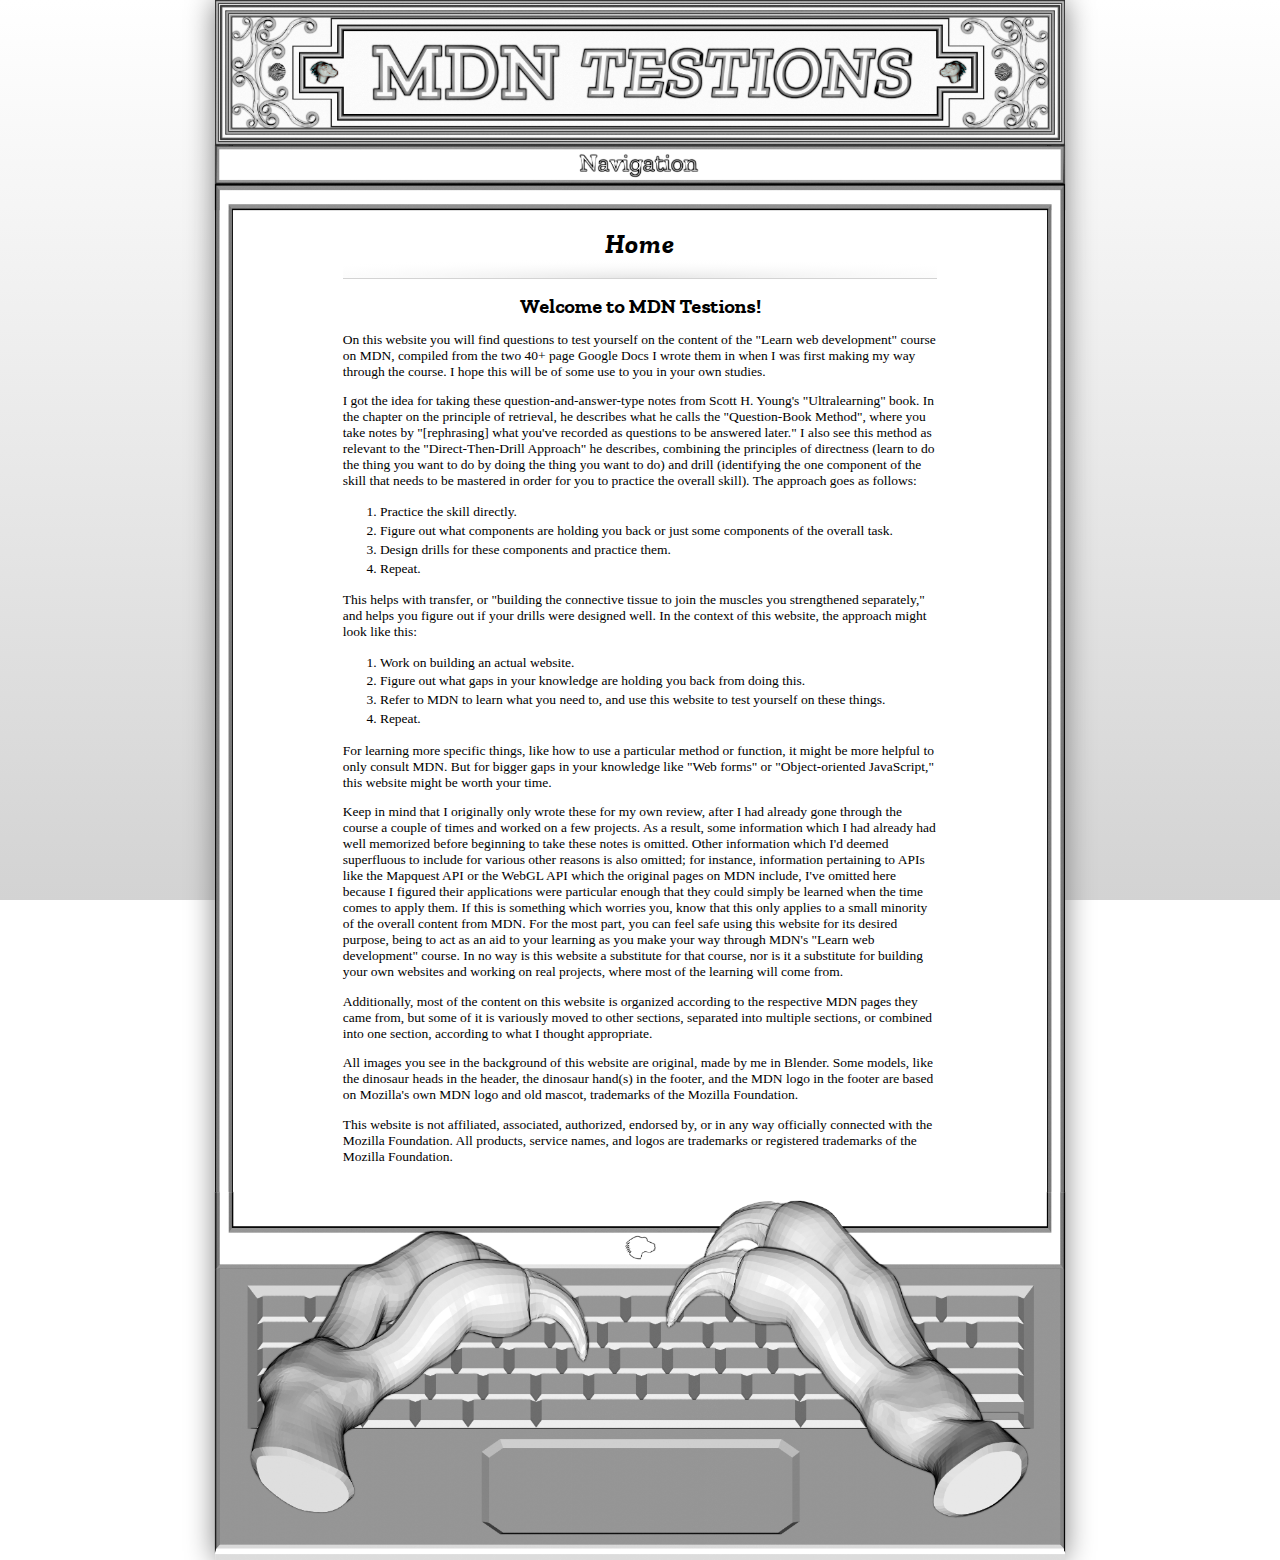
==== index.html @ d9cbdae2 "Initial commit" ====
<!DOCTYPE html>
<html lang="en">
  <head>
    <title>Home | MDN Testions</title>
    <meta charset="utf-8">
    <meta name="viewport" content="width=device-width, initial-scale=1">
    <link rel="stylesheet" href="styles/styles.css">
    <link rel="stylesheet" href="styles/home.css">
    <script src="scripts/script.js" defer></script>
  </head>

  <body>
    <header aria-label="MDN Testions header">
    </header>
    <nav>
      <button type="button" id="nav" aria-haspopup="true" aria-label="Show menu"></button>
      <ul aria-hidden="true">
        <li><a href="index.html">Home</a></li>
        <li>Learn web development
          <ol>
            <li><a href="learn-web-development/html.html">HTML — Structuring the Web</a></li>
            <li><a href="learn-web-development/css.html">CSS — Styling the Web</a></li>
            <li><a href="learn-web-development/javascript.html">JavaScript — Dynamic client-side scripting</a></li>
            <li><a href="learn-web-development/web-forms.html">Web forms — Working with user data</a></li>
            <li><a href="learn-web-development/accessibility.html">Accessibility — Making the web usable by everyone</a></li>
          </ol>
        </li>
      </ul>
    </nav>

    <main>
      <h1>Home</h1>
      <section>
        <h2>Welcome to MDN Testions!</h2>
        <p>On this website you will find questions to test yourself on the content of the "Learn web development" course on MDN, compiled from the two 40+ page Google Docs I wrote them in when I was first making my way through the course. I hope this will be of some use to you in your own studies. </p>
        <p>I got the idea for taking these question-and-answer-type notes from Scott H. Young's "Ultralearning" book. In the chapter on the principle of retrieval, he describes what he calls the "Question-Book Method", where you take notes by "[rephrasing] what you've recorded as questions to be answered later." I also see this method as relevant to the "Direct-Then-Drill Approach" he describes, combining the principles of directness (learn to do the thing you want to do by doing the thing you want to do) and drill (identifying the one component of the skill that needs to be mastered in order for you to practice the overall skill). The approach goes as follows:</p>
        <ol>
          <li>Practice the skill directly.</li>
          <li>Figure out what components are holding you back or just some components of the overall task.</li>
          <li>Design drills for these components and practice them.</li>
          <li>Repeat.</li>
        </ol>
        <p>This helps with transfer, or "building the connective tissue to join the muscles you strengthened separately," and helps you figure out if your drills were designed well. In the context of this website, the approach might look like this:</p>
        <ol>
          <li>Work on building an actual website.</li>
          <li>Figure out what gaps in your knowledge are holding you back from doing this.</li>
          <li>Refer to MDN to learn what you need to, and use this website to test yourself on these things.</li>
          <li>Repeat.</li>
        </ol>
        <p>For learning more specific things, like how to use a particular method or function, it might be more helpful to only consult MDN. But for bigger gaps in your knowledge like "Web forms" or "Object-oriented JavaScript," this website might be worth your time.</p>
        <p>Keep in mind that I originally only wrote these for my own review, after I had already gone through the course a couple of times and worked on a few projects. As a result, some information which I had already had well memorized before beginning to take these notes is omitted. Other information which I'd deemed superfluous to include for various other reasons is also omitted; for instance, information pertaining to APIs like the Mapquest API or the WebGL API which the original pages on MDN include, I've omitted here because I figured their applications were particular enough that they could simply be learned when the time comes to apply them. If this is something which worries you, know that this only applies to a small minority of the overall content from MDN. For the most part, you can feel safe using this website for its desired purpose, being to act as an aid to your learning as you make your way through MDN's "Learn web development" course. In no way is this website a substitute for that course, nor is it a substitute for building your own websites and working on real projects, where most of the learning will come from. </p>
        <p>Additionally, most of the content on this website is organized according to the respective MDN pages they came from, but some of it is variously moved to other sections, separated into multiple sections, or combined into one section, according to what I thought appropriate. </p>
        <p>All images you see in the background of this website are original, made by me in Blender. Some models, like the dinosaur heads in the header, the dinosaur hand(s) in the footer, and the MDN logo in the footer are based on Mozilla's own MDN logo and old mascot, trademarks of the Mozilla Foundation.</p>
        <p>This website is not affiliated, associated, authorized, endorsed by, or in any way officially connected with the Mozilla Foundation. All products, service names, and logos are trademarks or registered trademarks of the Mozilla Foundation.</p>
      </section>
    </main>
    <footer></footer>
  </body>
</html>
---- styles/styles.css ----
main img {
  max-width: 90%;
  padding: 0.5em;
  border: rgb(240,240,240) ridge 0.3em;
  box-shadow: 0 0 0.5em lightgray inset;
}

html {
  font-size: 13.5px;
}
main {
  padding: 0 10vw 1em 10vw;
  font-family: 'Times New Roman', sans-serif;
  background-color: white;
  background-image: url(../media/phone-border-bright.png);
  background-size: contain;
  background-repeat: repeat-y;
}
header {
  background-image: url(../media/banner-edit-bright.png);
  background-size: 100vw calc(1836/5629*100vw);
  background-repeat: no-repeat;
  height: 0;
  padding-block-start: calc(1836/5629*100vw);
}
header img {width: 100%}
header {font-size: 0;}
nav > ul {
  position: relative;
  font-size: 1rem;
  top: 0;
  left: 0;
  overflow-wrap: normal;
  line-height: 1.5em;
  margin: 0 calc(277/5664*100%);
  padding-inline-start: 3em;
  padding-inline-end: 2em;
  background-color: white;
  list-style-type: none;

  z-index: 0;
}
/* so VoiceOver announces it as a list */
nav > ul > li::before {content: "\200B"}

main ol, main ul {
  line-height: 1.4em;
  padding-inline-start: 2.75em;
}
.answer + ol {border-inline-start: lightgray 0.1em solid;}
.answer > ol, .answer > ul, .answer > dl, .answer > table {margin: 1em 0;}


/* so the <ol>'s content doesn't overflow into its padding (as it would if the padding was set on the <ol>)  */
nav > ul > li:first-child {
  padding-block-start: 1.5em;
}
nav > ul > li:last-child {
  padding-block-end: 1.5em;
}


body {
  margin: 0;
  background-color: white;
}
nav {
  position: sticky;
  top: 0;
  background-image: url(../media/phone-top-bright.png);
  background-size: 100vw calc(905/5664*100vw);
  background-repeat: no-repeat;
  height: 0;
  padding-block-start: calc(905/5664*100vw);
}  
h1 {
  font-family: 'zilla_slab_boldbold_italic', Helvetica, Arial, sans-serif;
  text-align: center;
  letter-spacing: 0.03em;
  padding: 0.67em;
  border-block-end: lightgray .01em solid;
  background-image: url(../media/header-shadow.svg);
  background-size: contain;
  background-repeat: no-repeat;
  background-position: center bottom;
  padding-block-start: calc(905/5664*100vw + 0.67em);
  margin-block-start: calc(-905/5664*100vw);
  margin-block-end: 0;
}
h2 {
  font-family: 'zilla_slab_boldbold', Helvetica, Arial, sans-serif;
  text-align: center;
  padding-block-start: calc(905/5664*100vw + 0.83em);
  margin-block-start: calc(-905/5664*100vw);
  margin-block-end: 0;
}
h3 {
  font-family: 'zilla_slabsemibold', Helvetica, Arial, sans-serif;
  padding-block-start: calc(905/5664*100vw + 1.064em);
  margin-block-start: calc(-905/5664*100vw);
}
#contents > ol {margin: 1.064em 0;}
footer {
  background-image: url(../media/footer-bright.png), linear-gradient(0deg, lightgray 0%, white 100%);
  background-size: 100vw calc(2735/2328*100vw);
  background-repeat: no-repeat;
  height: 0;
  padding-block-start: calc(2735/2328*100%);
  
  position: relative;
  z-index: 1;
}

/* link styles (only in lists so they don't target the contents button) */
li a:link {
  color: #3d7e9a;
  text-decoration: none;
}
li a:visited {
  color: #3d7e9a;
  text-decoration: none;
}
li a:hover {
  text-decoration: underline;
}
li a:active {
  background-color: #285c76;
  color: #fff;
}

/* description list styles */
dt {font-weight: bold;}

/* table styles */
table, th, td{
  padding: 0.5em;
}
th {text-align: center;}
th, td {border: rgb(240,240,240) outset 0.2em;}
table {
  border-collapse: collapse;
  box-shadow: 0 0 0.5em lightgray inset;
  border: rgb(240,240,240) outset 0.3em;
}

/* hide answer/navbar content */
.answer, nav > ul {
  overflow: hidden;
  height: 0;
}


/* full lines of code (single or multiple lines) are given horizontal scrollbars; pieces of code wrap anywhere */
pre {overflow: auto;}
code {overflow-wrap: anywhere;}


/* (only for questions)
1. 
  a. 
    i. 
    ii. 
  b. 
2.  */
ol > li > .answer ~ ol > li {list-style-type: lower-latin;}
ol > li > .answer ~ ol > li > .answer ~ ol > li {list-style-type: lower-roman;}

#nav {
  appearance: none;
  -webkit-appearance: none;
  position: absolute;
  top: 0;
  background-color: transparent;
  width: 10vw;
  height: 10vw;
  border: none;
  cursor: pointer;
}
nav > a {
  position: absolute;
  top: 0;
  right: 0;
  background-color: transparent;
  width: 10vw;
  height: 10vw;
}

button {
  appearance: none;
  -webkit-appearance: none;
  font-family: inherit;
}
main button {
  display: block;
  height: auto; 
  padding: 0.5em 1em;
  margin: 1em 0;
  border: lightgray 0.02em solid;
  border-radius: 2em 0.75em;
  box-shadow: 0 0 0.2em lightgray;
  font-family: 'zilla_slab_regularregular', Helvetica, Arial, sans-serif;
  background-color: rgb(240, 240, 240);
  font-size: inherit;
  cursor: pointer;
}






@font-face {
  font-family: 'zilla_slab_boldbold_italic';
  src: url('zillaslab-bolditalic-webfont.woff2') format('woff2'),
       url('zillaslab-bolditalic-webfont.woff') format('woff');
  font-weight: normal;
  font-style: normal;
}
@font-face {
  font-family: 'zilla_slab_boldbold';
  src: url('zillaslab-bold-webfont.woff2') format('woff2'),
       url('zillaslab-bold-webfont.woff') format('woff');
  font-weight: normal;
  font-style: normal;
}
@font-face {
  font-family: 'zilla_slabsemibold';
  src: url('zillaslab-semibold-webfont.woff2') format('woff2'),
       url('zillaslab-semibold-webfont.woff') format('woff');
  font-weight: normal;
  font-style: normal;
}
@font-face {
  font-family: 'zilla_slab_regularregular';
  src: url('zillaslab-regular-webfont.woff2') format('woff2'),
       url('zillaslab-regular-webfont.woff') format('woff');
  font-weight: normal;
  font-style: normal;
}















@media screen and (orientation: landscape) {
  header {
    background-image: url(../media/banner-long-bright.png);
    background-size: 100vw calc(862/5068*100vw);
    padding-block-start: calc(862/5068*100vw);
  }
  nav {
    background-image: url(../media/landscape-frame-top.png);
    background-size: 100vw calc(500/5449*100vw);
    padding-block-start: calc(500/5449*100vw);
  }  
  main {
    background-image: url(../media/landscape-frame-border.png);
  }
  h1 {
    padding-block-start: calc(500/5449*100vw + 0.67em);
    margin-block-start: calc(-500/5449*100vw);
  }
  h2 {
    padding-block-start: calc(500/5449*100vw + 0.83em);
    margin-block-start: calc(-500/5449*100vw);
  }
  h3 {
    padding-block-start: calc(500/5449*100vw + 1.064em);
    margin-block-start: calc(-500/5449*100vw);
  }
  footer {
    background-image: url(../media/landscape-frame-footer.png);
    background-size: 100vw calc(159/5449*100vw);
    padding-block-start: calc(159/5449*100vw);
  }
  nav ul {
    margin: 0 calc(158/5449*100%);
  }
  #nav {
    top: calc(27/5449*100vw);
    height: calc(284/5449*100vw);
    left: 1vw;
    width: 48vw;
  }
  nav > a {
    top: calc(27/5449*100vw);
    height: calc(284/5449*100vw);
    right: 1vw;
    width: 48vw;
  }
}



/* tablet */
@media screen and (min-width: 768px) {
  html{font-size: 14px;}
  body {width: 100vw;}
  header {
    background-image: url(../media/banner-long-bright.png);
    background-size: 100vw calc(862/5068*100vw);
    padding-block-start: calc(862/5068*100vw);
  }
  #nav {
    top: 0.5rem;
    left: 0.5rem;
    width: 48.5vw;
    height: calc(170/5248*100vw);
  }
  nav > a {
    top: 0.5rem;
    right: 0.5rem;
    width: 48.5vw;
    height: calc(170/5248*100vw);
  }
  nav {
    background-image: url(../media/laptop-top-bright.png);
    background-size: 100vw calc(406/5248*100vw);
    padding-block-start: calc(406/5248*100vw);
  }
  nav ul {
    margin: 0 calc(116/5249*100vw);
  }
  main {background-image: url(../media/laptop-border.png);}
  footer {
    background-image: url(../media/laptop-bottom-bright.png);
    height: 0;
    background-size: 100vw calc(2275/5249*100vw);
    padding-block-start: calc(2275/5249*100vw);
  }
  h1 {
    padding-block-start: calc(406/5248*100vw + 0.67em);
    margin-block-start: calc(-406/5248*100vw);
  }
  h2 {
    padding-block-start: calc(406/5248*100vw + 0.83em);
    margin-block-start: calc(-406/5248*100vw);
  }
  h3 {
    padding-block-start: calc(406/5248*100vw + 1.064em);
    margin-block-start: calc(-406/5248*100vw);
  }
}




/* desktop */
@media screen and (min-width: 1060px) {
  html {
    font-size: 13.5px;
    background-image: linear-gradient(0deg, lightgray 0%, white 100%);
    background-attachment: fixed;
  }
  body {
    margin: auto;
    width: 63rem;
    box-shadow: 0 0 2em gray;
  }
  header {
    background-size: 63rem calc(862/5068*63rem);
    padding-block-start: calc(862/5068*63rem);
  }
  #nav {
    top: 0.5rem;
    left: 0.5rem;
    width: 30.5rem;
    height: calc(170/5248*63rem);
  }
  nav > a {
    top: 0.5rem;
    right: 0.5rem;
    width: 30.5rem;
    height: calc(170/5248*63rem);
  }
  nav {
    background-image: url(../media/laptop-top-bright.png);
    background-size: 63rem calc(406/5248*63rem);
    padding-block-start: calc(406/5248*63rem);
  }
  nav ul {
    margin: 0 calc(116/5249*63rem);
  }
  main {background-image: url(../media/laptop-border.png);}
  footer {
    background-image: url(../media/laptop-bottom-bright.png);
    height: 0;
    background-size: 63rem calc(2275/5249*63rem);
    padding-block-start: calc(2275/5249*63rem);
  }
  h1 {
    padding-block-start: calc(406/5248*63rem + 0.67em);
    margin-block-start: calc(-406/5248*63rem);
  }
  h2 {
    padding-block-start: calc(406/5248*63rem + 0.83em);
    margin-block-start: calc(-406/5248*63rem);
  }
  h3 {
    padding-block-start: calc(406/5248*63rem + 1.064em);
    margin-block-start: calc(-406/5248*63rem);
  }
}
---- styles/home.css ----
nav {background-image: url(../media/phone-top-home.png)}
main {background-image: url(../media/phone-border-bright-home.png)}

@media screen and (orientation: landscape) {
  #nav {width: 98.5vw}
  nav {background-image: url(../media/landscape-frame-top-home.png)}
  main {background-image: url(../media/landscape-frame-border-home.png)}
}

@media screen and (min-width: 768px) {
  #nav {width: 98.5vw}
  nav {background-image: url(../media/laptop-top-home.png)}
  main {background-image: url(../media/laptop-border-home.png)}
}

@media screen and (min-width: 1060px) {
  #nav {width: 62rem}
}
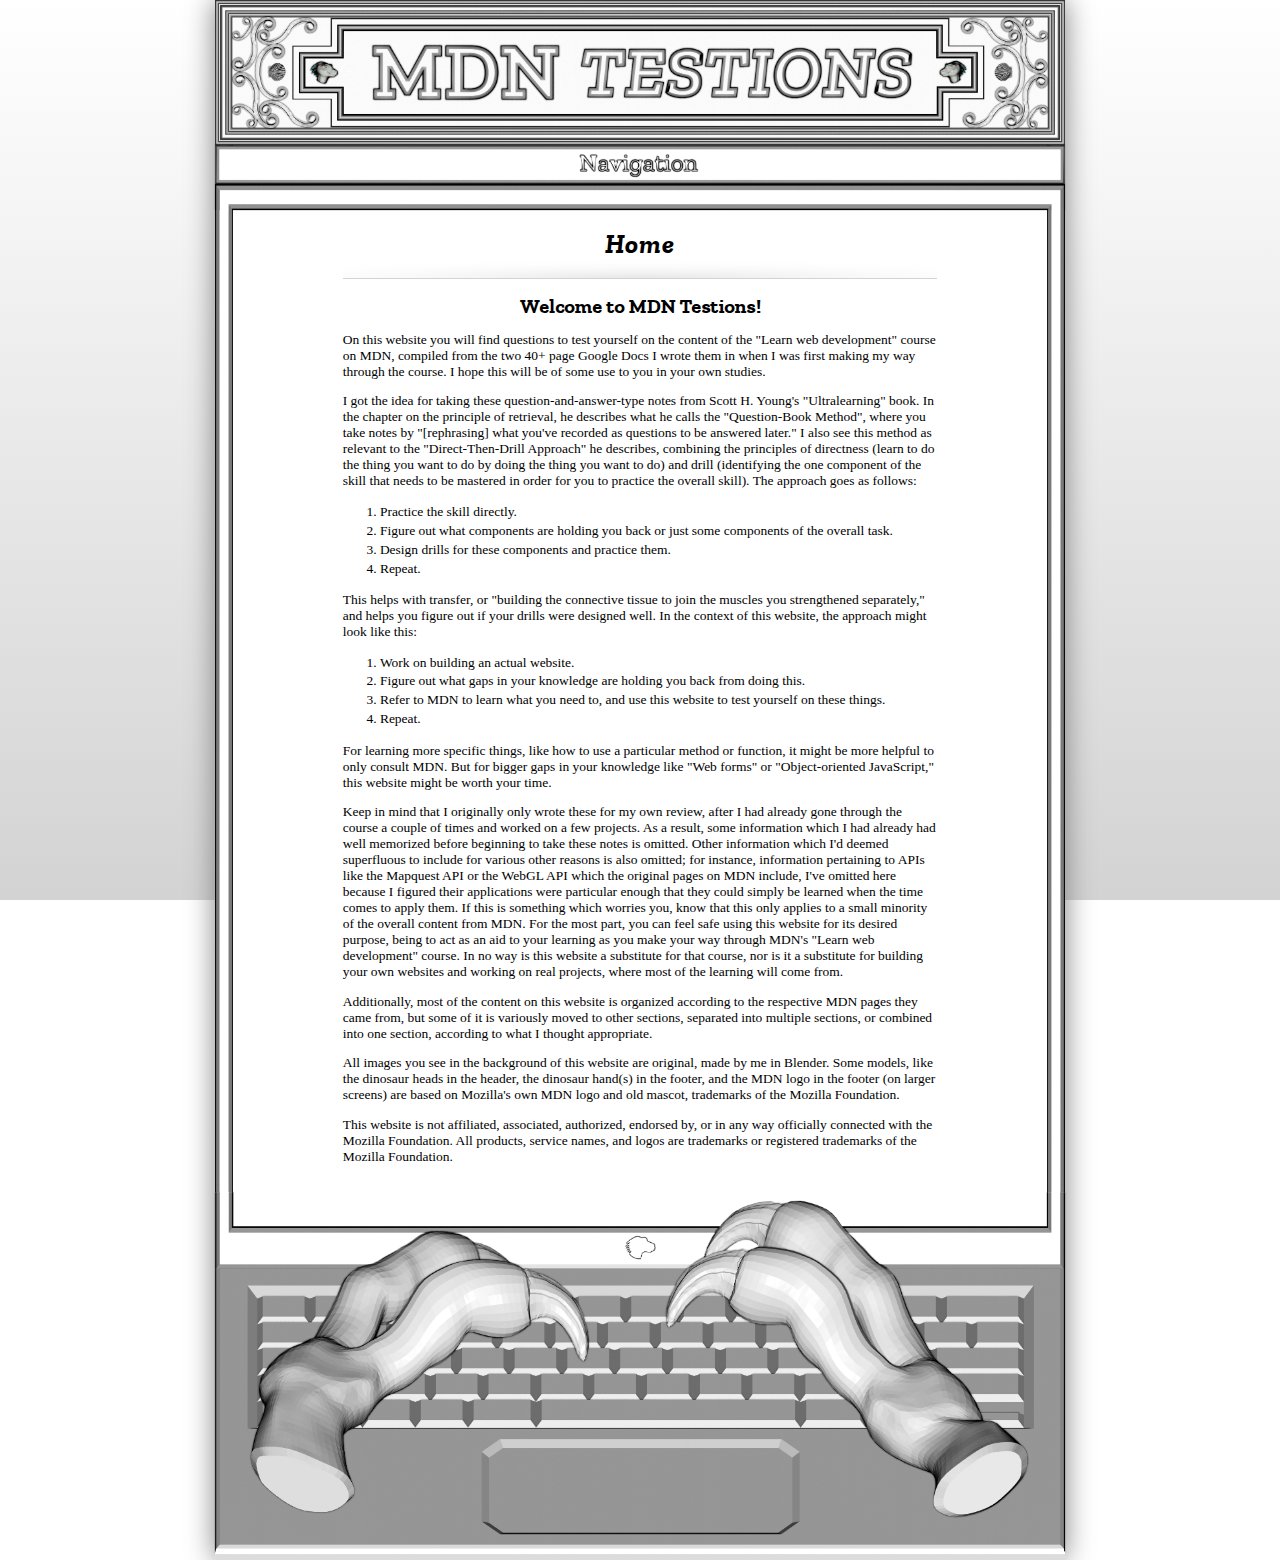
==== commit ac6b9927: "Update index.html" ====
--- a/index.html
+++ b/index.html
@@ -50,10 +50,10 @@
         <p>For learning more specific things, like how to use a particular method or function, it might be more helpful to only consult MDN. But for bigger gaps in your knowledge like "Web forms" or "Object-oriented JavaScript," this website might be worth your time.</p>
         <p>Keep in mind that I originally only wrote these for my own review, after I had already gone through the course a couple of times and worked on a few projects. As a result, some information which I had already had well memorized before beginning to take these notes is omitted. Other information which I'd deemed superfluous to include for various other reasons is also omitted; for instance, information pertaining to APIs like the Mapquest API or the WebGL API which the original pages on MDN include, I've omitted here because I figured their applications were particular enough that they could simply be learned when the time comes to apply them. If this is something which worries you, know that this only applies to a small minority of the overall content from MDN. For the most part, you can feel safe using this website for its desired purpose, being to act as an aid to your learning as you make your way through MDN's "Learn web development" course. In no way is this website a substitute for that course, nor is it a substitute for building your own websites and working on real projects, where most of the learning will come from. </p>
         <p>Additionally, most of the content on this website is organized according to the respective MDN pages they came from, but some of it is variously moved to other sections, separated into multiple sections, or combined into one section, according to what I thought appropriate. </p>
-        <p>All images you see in the background of this website are original, made by me in Blender. Some models, like the dinosaur heads in the header, the dinosaur hand(s) in the footer, and the MDN logo in the footer are based on Mozilla's own MDN logo and old mascot, trademarks of the Mozilla Foundation.</p>
+        <p>All images you see in the background of this website are original, made by me in Blender. Some models, like the dinosaur heads in the header, the dinosaur hand(s) in the footer, and the MDN logo in the footer (on larger screens) are based on Mozilla's own MDN logo and old mascot, trademarks of the Mozilla Foundation.</p>
         <p>This website is not affiliated, associated, authorized, endorsed by, or in any way officially connected with the Mozilla Foundation. All products, service names, and logos are trademarks or registered trademarks of the Mozilla Foundation.</p>
       </section>
     </main>
     <footer></footer>
   </body>
-</html>+</html>
--- a/styles/styles.css
+++ b/styles/styles.css
@@ -13,7 +13,7 @@
   font-family: 'Times New Roman', sans-serif;
   background-color: white;
   background-image: url(../media/phone-border-bright.png);
-  background-size: contain;
+  background-size: 100vw;
   background-repeat: repeat-y;
 }
 header {
@@ -391,7 +391,10 @@
   nav ul {
     margin: 0 calc(116/5249*63rem);
   }
-  main {background-image: url(../media/laptop-border.png);}
+  main {
+    background-image: url(../media/laptop-border.png);
+    background-size: 63rem;
+  }
   footer {
     background-image: url(../media/laptop-bottom-bright.png);
     height: 0;
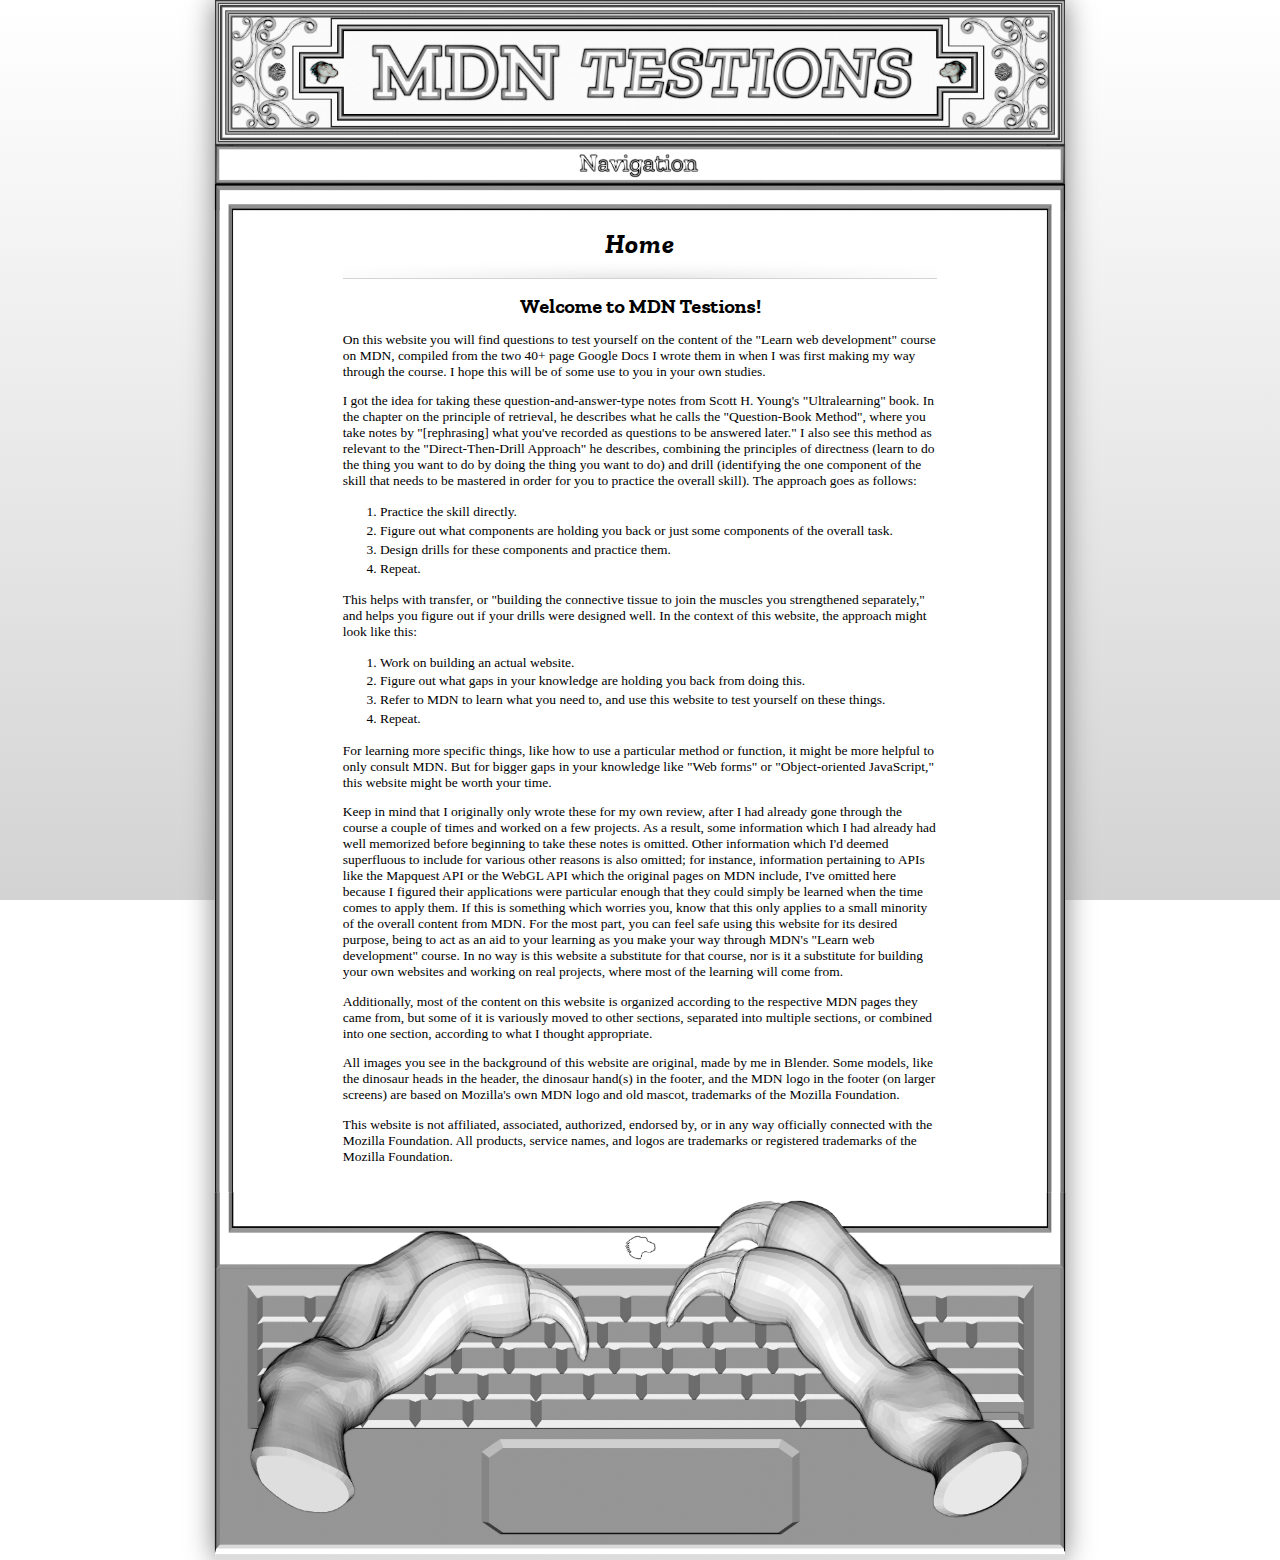
==== commit 8361367c: "Update index.html" ====
--- a/index.html
+++ b/index.html
@@ -12,6 +12,8 @@
   <body>
     <header aria-label="MDN Testions header">
     </header>
+    
+    <div> <!-- so it stops sticking when you reach the footer -->
     <nav>
       <button type="button" id="nav" aria-haspopup="true" aria-label="Show menu"></button>
       <ul aria-hidden="true">
@@ -54,6 +56,7 @@
         <p>This website is not affiliated, associated, authorized, endorsed by, or in any way officially connected with the Mozilla Foundation. All products, service names, and logos are trademarks or registered trademarks of the Mozilla Foundation.</p>
       </section>
     </main>
+    </div>
     <footer></footer>
   </body>
 </html>
--- a/styles/styles.css
+++ b/styles/styles.css
@@ -11,10 +11,8 @@
 main {
   padding: 0 10vw 1em 10vw;
   font-family: 'Times New Roman', sans-serif;
-  background-color: white;
-  background-image: url(../media/phone-border-bright.png);
-  background-size: 100vw;
-  background-repeat: repeat-y;
+  border-style: solid;
+  border-image: url(../media/phone-border-bright.png) 0% calc(290/5664*100%) / 0% calc(290/5664*100%) repeat;
 }
 header {
   background-image: url(../media/banner-edit-bright.png);
@@ -264,7 +262,7 @@
     padding-block-start: calc(500/5449*100vw);
   }  
   main {
-    background-image: url(../media/landscape-frame-border.png);
+    border-image: url(../media/landscape-frame-border.png) 0% calc(158/5449*100%) / 0% calc(158/5449*100%) repeat;
   }
   h1 {
     padding-block-start: calc(500/5449*100vw + 0.67em);
@@ -331,7 +329,11 @@
   nav ul {
     margin: 0 calc(116/5249*100vw);
   }
-  main {background-image: url(../media/laptop-border.png);}
+  main {
+    border: none;
+    background-image: url(../media/laptop-border.png);
+    background-size: 100vw;
+  }
   footer {
     background-image: url(../media/laptop-bottom-bright.png);
     height: 0;
--- a/styles/home.css
+++ b/styles/home.css
@@ -1,19 +1,16 @@
 
 nav {background-image: url(../media/phone-top-home.png)}
-main {background-image: url(../media/phone-border-bright-home.png)}
 
 @media screen and (orientation: landscape) {
   #nav {width: 98.5vw}
   nav {background-image: url(../media/landscape-frame-top-home.png)}
-  main {background-image: url(../media/landscape-frame-border-home.png)}
 }
 
 @media screen and (min-width: 768px) {
   #nav {width: 98.5vw}
   nav {background-image: url(../media/laptop-top-home.png)}
-  main {background-image: url(../media/laptop-border-home.png)}
 }
 
 @media screen and (min-width: 1060px) {
   #nav {width: 62rem}
-}+}
